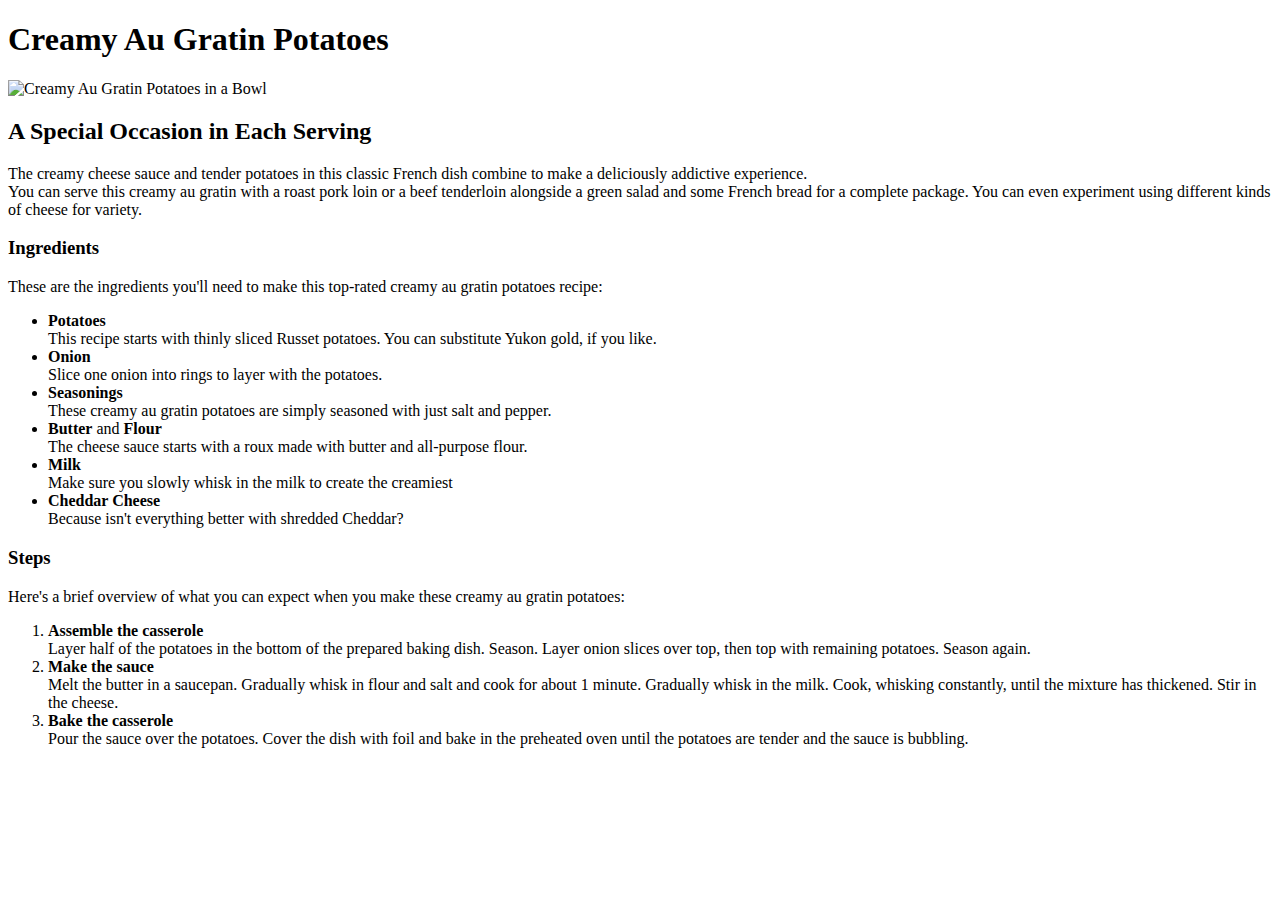
==== Recipes/potatoes-creamy-au-gratin.html @ 408652bb "Add "Creamy Au Gratin Potatoes" Recipe" ====
<!DOCTYPE html>
<html lang="en">
<head>
    <meta charset="UTF-8">
    <title>Creamy Au Gratin Potatoes</title>
</head>
<body>
    <h1>Creamy Au Gratin Potatoes</h1>

    <img src="https://www.allrecipes.com/thmb/Q4aeL3DDyIMxFdBuwk029cP6NPE=/750x0/filters:no_upscale():max_bytes(150000):strip_icc():format(webp)/creamy-au-gratin-potatoes-41092af1235e4bdab3cc9ebcf992dd2e.jpg" alt="Creamy Au Gratin Potatoes in a Bowl" style="width: 400px;"/>

    <h2>A Special Occasion in Each Serving</h2>
    <p>
        The creamy cheese sauce and tender potatoes in this classic French dish combine to make a deliciously addictive experience.<br/>You can serve this creamy au gratin with a roast pork loin or a beef tenderloin alongside a green salad and some French bread for a complete package. You can even experiment using different kinds of cheese for variety.
    </p>

    <h3>Ingredients</h3>
    <p>
        These are the ingredients you'll need to make this top-rated creamy au gratin potatoes recipe:
    </p>
    <ul>
        <li><b>Potatoes</b></li>
        This recipe starts with thinly sliced Russet potatoes. You can substitute Yukon gold, if you like.
        
        <li><b>Onion</b></li>
        Slice one onion into rings to layer with the potatoes.
        
        <li><b>Seasonings</b></li>
        These creamy au gratin potatoes are simply seasoned with just salt and pepper.
        
        <li><b>Butter&nbsp;</b>and<b>&nbsp;Flour</b></li>
        The cheese sauce starts with a roux made with butter and all-purpose flour.
        
        <li><b>Milk</b></li>
        Make sure you slowly whisk in the milk to create the creamiest
        
        <li><b>Cheddar Cheese</b></li>
        Because isn't everything better with shredded Cheddar?
    </ul>

    <h3>Steps</h3>
    <p>
        Here's a brief overview of what you can expect when you make these creamy au gratin potatoes:
    </p>
    <ol>
        <li><b>Assemble the casserole</b></li>
        Layer half of the potatoes in the bottom of the prepared baking dish. Season. Layer onion slices over top, then top with remaining potatoes. Season again.
        
        <li><b>Make the sauce</b></li>
        Melt the butter in a saucepan. Gradually whisk in flour and salt and cook for about 1 minute. Gradually whisk in the milk. Cook, whisking constantly, until the mixture has thickened. Stir in the cheese.

        <li><b>Bake the casserole</b></li>
        Pour the sauce over the potatoes. Cover the dish with foil and bake in the preheated oven until the potatoes are tender and the sauce is bubbling.
    </ol>
</body>
</html>
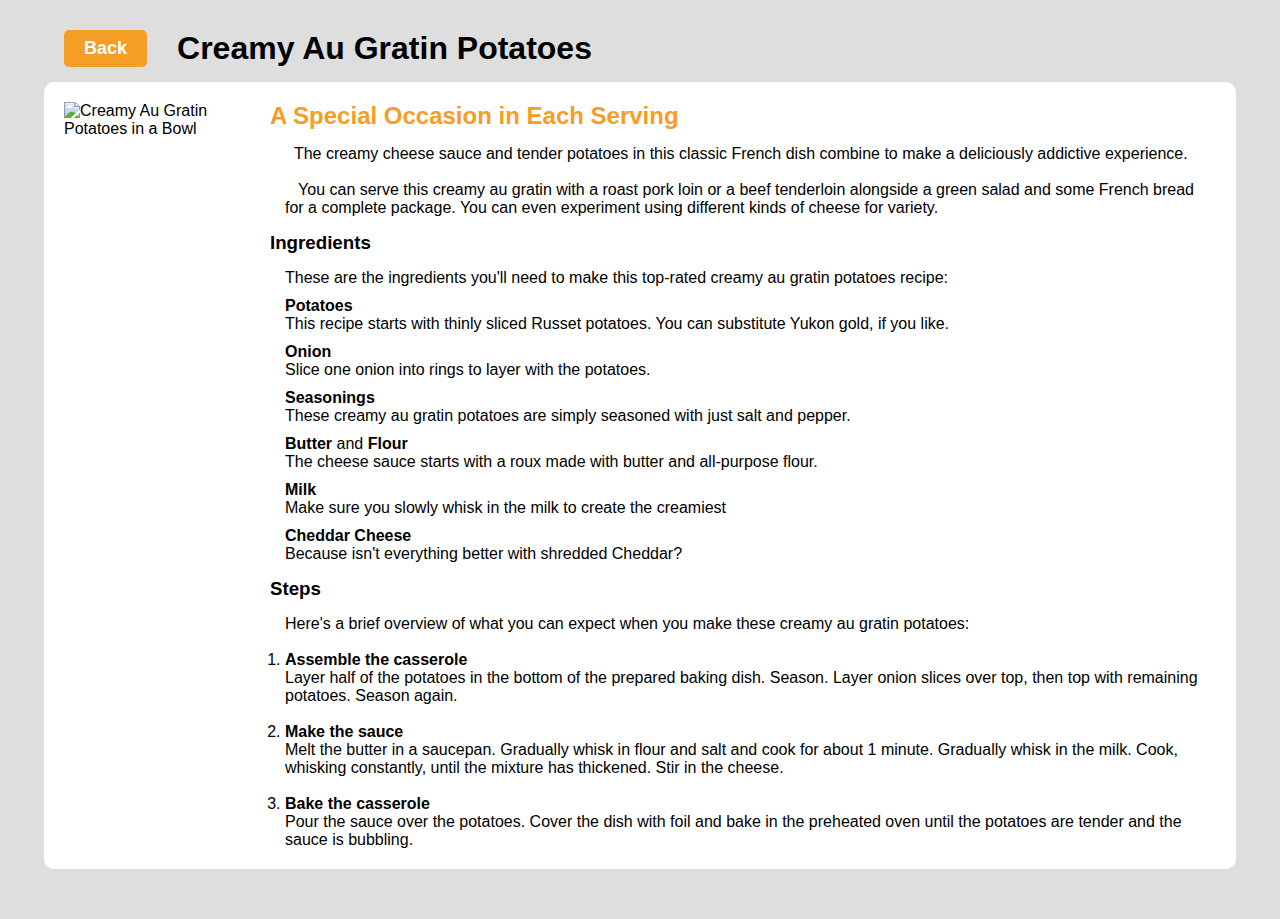
==== commit 710bd59c: "Style the Home and Creamy Au Gratin Recipe Pages" ====
--- a/Recipes/potatoes-creamy-au-gratin.html
+++ b/Recipes/potatoes-creamy-au-gratin.html
@@ -1,56 +1,112 @@
 <!DOCTYPE html>
 <html lang="en">
-<head>
-    <meta charset="UTF-8">
+  <head>
+    <meta charset="UTF-8" />
+
+    <link
+      rel="stylesheet"
+      href="../style.css" />
+
     <title>Creamy Au Gratin Potatoes</title>
-</head>
-<body>
-    <h1>Creamy Au Gratin Potatoes</h1>
+  </head>
+  <body>
+    <div class="articles-page-title">
+      <button>
+        <a href="../index.html">Back</a>
+      </button>
+      <h1>Creamy Au Gratin Potatoes</h1>
+    </div>
 
-    <img src="https://www.allrecipes.com/thmb/Q4aeL3DDyIMxFdBuwk029cP6NPE=/750x0/filters:no_upscale():max_bytes(150000):strip_icc():format(webp)/creamy-au-gratin-potatoes-41092af1235e4bdab3cc9ebcf992dd2e.jpg" alt="Creamy Au Gratin Potatoes in a Bowl" style="width: 400px;"/>
+    <div class="article-recipes-container">
+      <img
+        src="https://www.allrecipes.com/thmb/Q4aeL3DDyIMxFdBuwk029cP6NPE=/750x0/filters:no_upscale():max_bytes(150000):strip_icc():format(webp)/creamy-au-gratin-potatoes-41092af1235e4bdab3cc9ebcf992dd2e.jpg"
+        alt="Creamy Au Gratin Potatoes in a Bowl"
+        class="article-recipes-img" />
 
-    <h2>A Special Occasion in Each Serving</h2>
-    <p>
-        The creamy cheese sauce and tender potatoes in this classic French dish combine to make a deliciously addictive experience.<br/>You can serve this creamy au gratin with a roast pork loin or a beef tenderloin alongside a green salad and some French bread for a complete package. You can even experiment using different kinds of cheese for variety.
-    </p>
+      <div class="article-recipes-text">
+        <h2>A Special Occasion in Each Serving</h2>
 
-    <h3>Ingredients</h3>
-    <p>
-        These are the ingredients you'll need to make this top-rated creamy au gratin potatoes recipe:
-    </p>
-    <ul>
-        <li><b>Potatoes</b></li>
-        This recipe starts with thinly sliced Russet potatoes. You can substitute Yukon gold, if you like.
-        
-        <li><b>Onion</b></li>
-        Slice one onion into rings to layer with the potatoes.
-        
-        <li><b>Seasonings</b></li>
-        These creamy au gratin potatoes are simply seasoned with just salt and pepper.
-        
-        <li><b>Butter&nbsp;</b>and<b>&nbsp;Flour</b></li>
-        The cheese sauce starts with a roux made with butter and all-purpose flour.
-        
-        <li><b>Milk</b></li>
-        Make sure you slowly whisk in the milk to create the creamiest
-        
-        <li><b>Cheddar Cheese</b></li>
-        Because isn't everything better with shredded Cheddar?
-    </ul>
+        <div class="description-section">
+          <p>
+            &nbsp;&nbsp;The creamy cheese sauce and tender potatoes in this classic French
+            dish combine to make a deliciously addictive experience.
+            <br />
+            <br />
+            &nbsp;&nbsp; You can serve this creamy au gratin with a roast pork loin or a
+            beef tenderloin alongside a green salad and some French bread for a complete
+            package. You can even experiment using different kinds of cheese for variety.
+          </p>
+        </div>
 
-    <h3>Steps</h3>
-    <p>
-        Here's a brief overview of what you can expect when you make these creamy au gratin potatoes:
-    </p>
-    <ol>
-        <li><b>Assemble the casserole</b></li>
-        Layer half of the potatoes in the bottom of the prepared baking dish. Season. Layer onion slices over top, then top with remaining potatoes. Season again.
-        
-        <li><b>Make the sauce</b></li>
-        Melt the butter in a saucepan. Gradually whisk in flour and salt and cook for about 1 minute. Gradually whisk in the milk. Cook, whisking constantly, until the mixture has thickened. Stir in the cheese.
+        <h3>Ingredients</h3>
+        <div class="ingredients-section">
+          <p>
+            These are the ingredients you'll need to make this top-rated creamy au gratin
+            potatoes recipe:
+          </p>
+          <ul>
+            <li><b>Potatoes</b></li>
+            <p>
+              This recipe starts with thinly sliced Russet potatoes. You can substitute
+              Yukon gold, if you like.
+            </p>
 
-        <li><b>Bake the casserole</b></li>
-        Pour the sauce over the potatoes. Cover the dish with foil and bake in the preheated oven until the potatoes are tender and the sauce is bubbling.
-    </ol>
-</body>
-</html>+            <li><b>Onion</b></li>
+            <p>Slice one onion into rings to layer with the potatoes.</p>
+
+            <li><b>Seasonings</b></li>
+            <p>
+              These creamy au gratin potatoes are simply seasoned with just salt and
+              pepper.
+            </p>
+
+            <li><b>Butter&nbsp;</b>and<b>&nbsp;Flour</b></li>
+            <p>
+              The cheese sauce starts with a roux made with butter and all-purpose flour.
+            </p>
+
+            <li><b>Milk</b></li>
+            <p>Make sure you slowly whisk in the milk to create the creamiest</p>
+
+            <li><b>Cheddar Cheese</b></li>
+            <p>Because isn't everything better with shredded Cheddar?</p>
+          </ul>
+        </div>
+
+        <h3>Steps</h3>
+        <div class="steps-section">
+          <p>
+            Here's a brief overview of what you can expect when you make these creamy au
+            gratin potatoes:
+          </p>
+          <br />
+          <ol>
+            <li><b>Assemble the casserole</b></li>
+            <p>
+              Layer half of the potatoes in the bottom of the prepared baking dish.
+              Season. Layer onion slices over top, then top with remaining potatoes.
+              Season again.
+            </p>
+
+            <br />
+
+            <li><b>Make the sauce</b></li>
+            <p>
+              Melt the butter in a saucepan. Gradually whisk in flour and salt and cook
+              for about 1 minute. Gradually whisk in the milk. Cook, whisking constantly,
+              until the mixture has thickened. Stir in the cheese.
+            </p>
+
+            <br />
+
+            <li><b>Bake the casserole</b></li>
+            <p>
+              Pour the sauce over the potatoes. Cover the dish with foil and bake in the
+              preheated oven until the potatoes are tender and the sauce is bubbling.
+            </p>
+          </ol>
+        </div>
+      </div>
+    </div>
+  </body>
+</html>
--- a/style.css
+++ b/style.css
@@ -0,0 +1,114 @@
+* {
+  margin: 0;
+  padding: 0;
+  text-decoration: none;
+  font-family: Arial, Helvetica, sans-serif;
+}
+
+body {
+  background-color: rgb(222, 222, 222);
+}
+
+/* Home */
+.page-title {
+  padding: 30px 0 15px 0;
+  text-align: center;
+}
+
+.recipes-container {
+  width: 100%;
+  display: flex;
+  padding: 20px 0;
+  justify-content: space-around;
+  background-color: white;
+}
+
+.au-gratin-potatoes {
+  background: linear-gradient(to top, rgba(0, 0, 0, 0), rgba(0, 0, 0, 0.35)),
+    url("https://www.allrecipes.com/thmb/Q4aeL3DDyIMxFdBuwk029cP6NPE=/750x0/filters:no_upscale():max_bytes(150000):strip_icc():format(webp)/creamy-au-gratin-potatoes-41092af1235e4bdab3cc9ebcf992dd2e.jpg");
+}
+
+.pasta-primavera-cauliflower {
+  background: linear-gradient(to top, rgba(0, 0, 0, 0), rgba(0, 0, 0, 0.5)),
+    url("https://www.allrecipes.com/thmb/WwoOihLrDnZxznDMFP2RTTWn7b8=/750x0/filters:no_upscale():max_bytes(150000):strip_icc():format(webp)/4579251-06ad510046514b4094eb5f29921ed32b.jpg");
+}
+
+.baked-chicken-schnitzel {
+  background: linear-gradient(to top, rgba(0, 0, 0, 0.15), rgba(0, 0, 0, 0.4)),
+    url("https://www.allrecipes.com/thmb/Q-MU5NpyMAHw04NBws5T3-oKAf8=/750x0/filters:no_upscale():max_bytes(150000):strip_icc():format(webp)/244950-baked-chicken-schnitzle-kims-cooking-now-5349279-4x3-2257bfa79bd541dd8dbd692c2482b9fe.jpg");
+}
+
+.pasta-primavera-cauliflower,
+.baked-chicken-schnitzel,
+.au-gratin-potatoes {
+  color: white;
+  width: 350px;
+  height: 350px;
+  padding: 15px;
+  font-size: x-large;
+  border-radius: 7px;
+  background-size: cover;
+  background-repeat: no-repeat;
+  background-position: center;
+}
+
+/* Recipes */
+.articles-page-title {
+  display: flex;
+  width: 90%;
+  margin: auto;
+  padding: 30px 20px 15px 20px;
+}
+
+.articles-page-title button a {
+  color: white;
+}
+
+.articles-page-title button {
+  border: none;
+  padding: 0 20px;
+  cursor: pointer;
+  margin-right: 30px;
+  font-size: large;
+  font-weight: bold;
+  border-radius: 5px;
+  background-color: rgb(244, 158, 37);
+}
+
+.article-recipes-container {
+  width: 90%;
+  margin: auto;
+  display: flex;
+  padding: 20px;
+  margin-bottom: 50px;
+  border-radius: 10px;
+  background-color: white;
+  justify-content: space-evenly;
+}
+
+.article-recipes-img {
+  height: 350px;
+}
+
+.article-recipes-text {
+  margin-left: 40px;
+}
+
+.article-recipes-text > h2 {
+  color: rgb(244, 158, 37);
+}
+
+.description-section,
+.ingredients-section,
+.steps-section {
+  margin: 15px;
+}
+
+.ingredients-section ul li {
+  list-style: none;
+  margin-top: 10px;
+}
+
+.steps-section {
+  margin-bottom: 0;
+}
